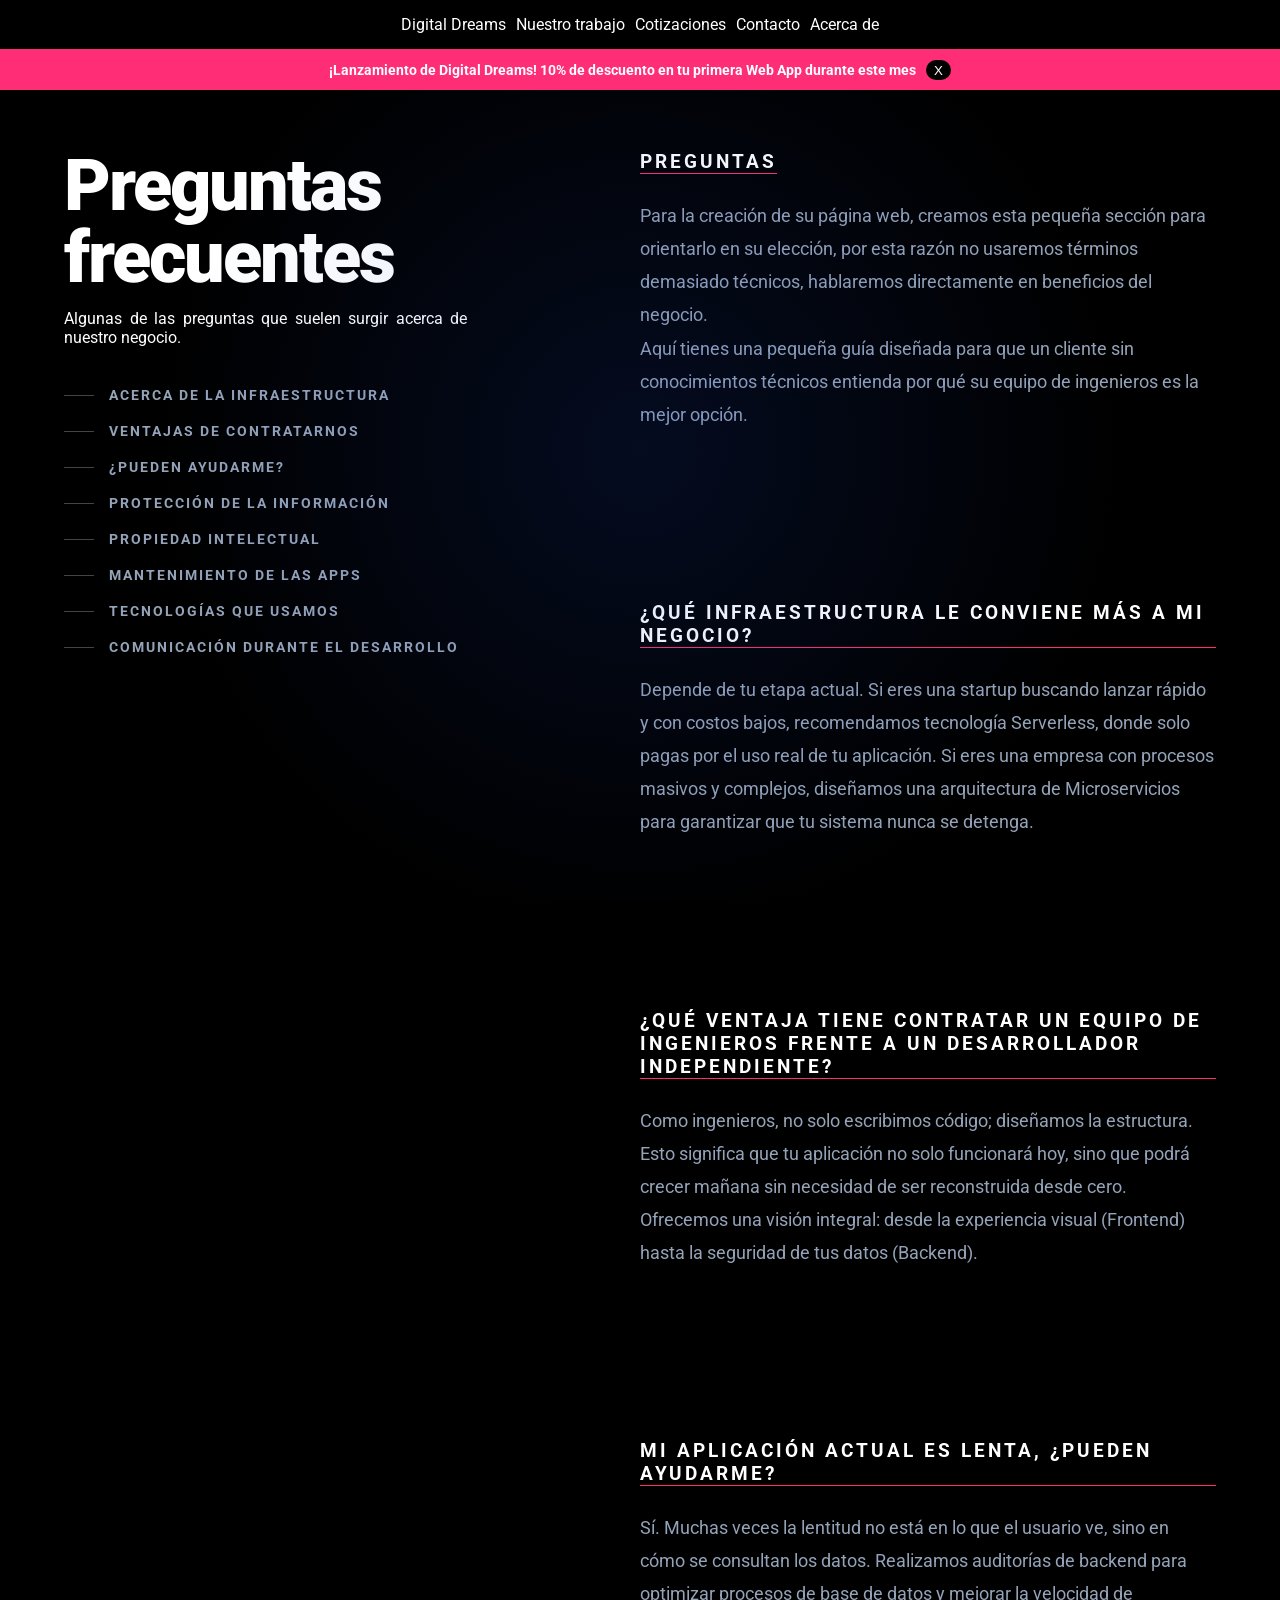
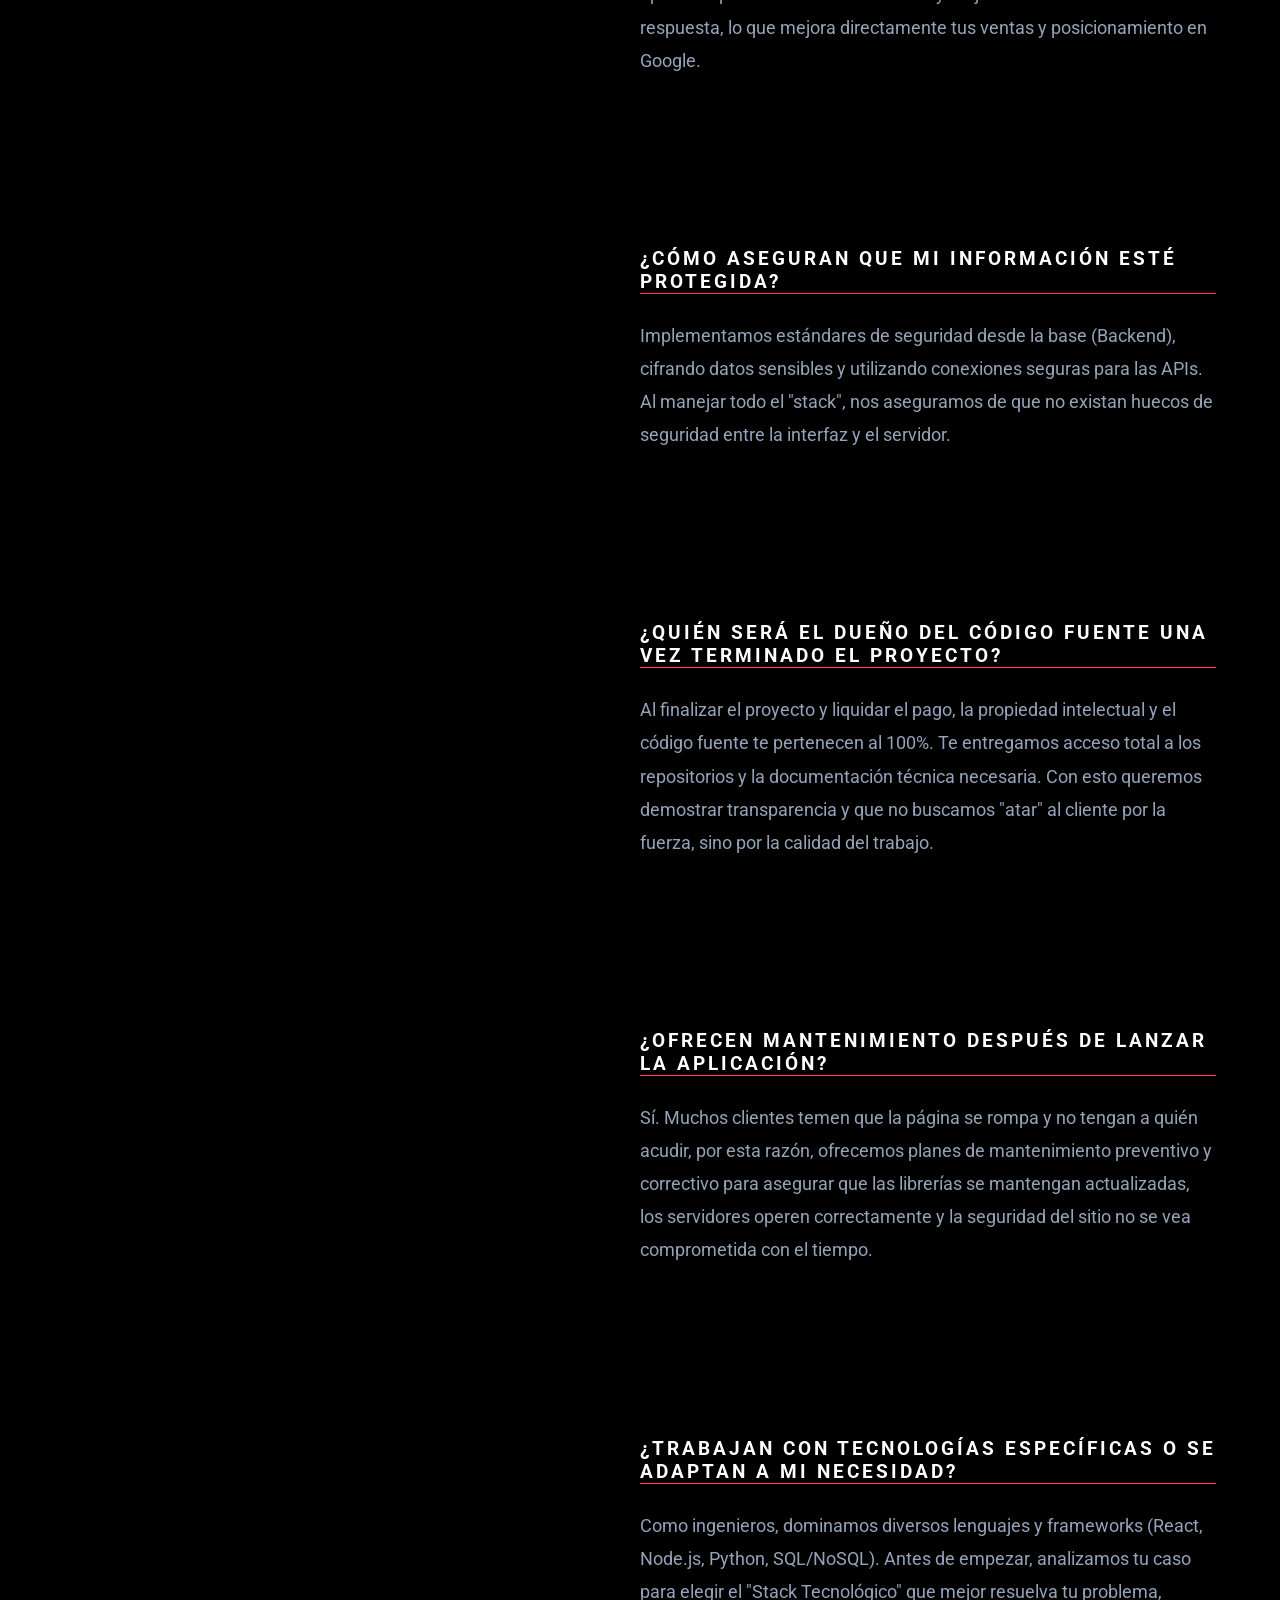
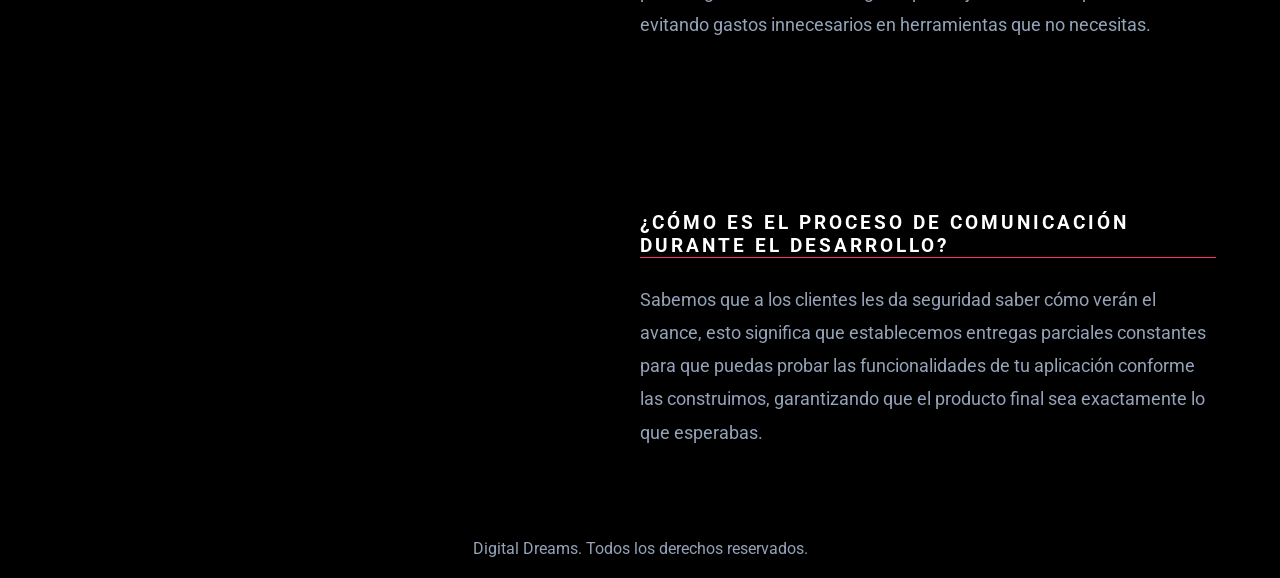
==== html/preguntas.html @ 0b983600 "Add files via upload" ====
<!DOCTYPE html>
<html lang="es">

<head>
    <meta charset="UTF-8">
    <title>Digital Dreams | Preguntas frecuentes</title>
    <link href="https://fonts.googleapis.com/css2?family=Roboto:wght@400;900&display=swap" rel="stylesheet">
    <link rel="stylesheet" href="../style principal.css">
</head>

<body>
    <div id="glow-background"></div>

    <div class="hero">
        <a href="../index.html">Digital Dreams</a>
        <a href="proyectos.html">Nuestro trabajo</a>
        <a href="cotizaciones.html">Cotizaciones</a>
        <a href="contacto.html">Contacto</a>
        <a href="acerca-de.html">Acerca de</a>
    </div>

    <header class="header">
        <div class="promo-banner" id="promo-banner">
            <a href="html/oferta.html" class="banner-link">
                ¡Lanzamiento de Digital Dreams! 10% de descuento en tu primera Web App durante este mes
            </a>
            <button id="boton-banner">X</button>
        </div>
    </header>

    <header class="header-container">
        <div class="hero-left">
            <h1 class="main-title">Preguntas frecuentes</h1>
            <p class="subtitle">Algunas de las preguntas que suelen surgir acerca de nuestro negocio.</p>

            <nav class="nav-column">
                <a href="#pregunta1"><span></span> Acerca de la infraestructura</a>
                <a href="#pregunta2"><span></span>
                    Ventajas de contratarnos</a>
                <a href="#pregunta3"><span></span> ¿Pueden ayudarme?</a>
                <a href="#pregunta4"><span></span> Protección de la información</a>
                <a href="#pregunta5"><span></span> Propiedad intelectual</a>
                <a href="#pregunta6"><span></span> Mantenimiento de las apps</a>
                <a href="#pregunta7"><span></span> Tecnologías que usamos</a>
                <a href="#pregunta8"><span></span> Comunicación durante el desarrollo</a>
            </nav>
        </div>
        <div class="content-right">
            <section id="introduccion-preguntas">
                <h2>Preguntas</h2>
                <p>Para la creación de su página web, creamos esta pequeña sección para orientarlo en su
                    elección, por esta razón no usaremos
                    términos demasiado técnicos, hablaremos directamente en beneficios del negocio.
                    <br>
                    Aquí tienes una pequeña guía diseñada para que un cliente sin conocimientos técnicos entienda por
                    qué su
                    equipo de
                    ingenieros es la mejor opción.
                </p>
            </section>

            <section id="pregunta1">
                <h2>¿Qué infraestructura le conviene más a mi negocio?</h2>
                <p>Depende de tu etapa actual. Si eres una startup buscando lanzar rápido y con costos bajos,
                    recomendamos tecnología Serverless, donde solo pagas por el uso real de tu aplicación.
                    Si eres una empresa con procesos masivos y complejos, diseñamos una arquitectura de Microservicios
                    para garantizar que tu sistema nunca se detenga.</p>
            </section>

            <section id="pregunta2">
                <h2>¿Qué ventaja tiene contratar un equipo de ingenieros frente a un desarrollador independiente?</h2>
                <p>Como ingenieros, no solo escribimos código; diseñamos la estructura. Esto significa que tu aplicación
                    no solo funcionará hoy, sino que podrá crecer mañana sin necesidad de ser reconstruida desde cero.
                    Ofrecemos una visión integral: desde la experiencia visual (Frontend) hasta la seguridad de tus
                    datos
                    (Backend).</p>
            </section>

            <section id="pregunta3">
                <h2>Mi aplicación actual es lenta, ¿pueden ayudarme?</h2>
                <p>Sí. Muchas veces la lentitud no está en lo que el usuario ve, sino en cómo se consultan los datos.
                    Realizamos auditorías de backend para optimizar procesos de base de datos y mejorar la velocidad de
                    respuesta,
                    lo que mejora directamente tus ventas y posicionamiento en Google.</p>
            </section>

            <section id="pregunta4">
                <h2>¿Cómo aseguran que mi información esté protegida?</h2>
                <p>Implementamos estándares de seguridad desde la base (Backend), cifrando datos sensibles y utilizando
                    conexiones
                    seguras para las APIs. Al manejar todo el "stack", nos aseguramos de que no existan huecos de
                    seguridad entre
                    la interfaz y el servidor.</p>
            </section>

            <section id="pregunta5">
                <h2>¿Quién será el dueño del código fuente una vez terminado el proyecto?</h2>
                <p>Al finalizar el proyecto y liquidar el pago, la propiedad intelectual y el código fuente te
                    pertenecen al 100%.
                    Te entregamos acceso total a los repositorios y la documentación técnica necesaria. Con esto
                    queremos
                    demostrar transparencia y que no buscamos "atar" al cliente por la fuerza, sino por la calidad del
                    trabajo.</p>
            </section>

            <section id="pregunta6">
                <h2>¿Ofrecen mantenimiento después de lanzar la aplicación?</h2>
                <p>Sí. Muchos clientes temen que la página se rompa y no tengan a quién acudir, por esta razón,
                    ofrecemos planes
                    de mantenimiento preventivo y correctivo para asegurar que las librerías se mantengan actualizadas,
                    los
                    servidores operen correctamente y la seguridad del sitio no se vea comprometida con el tiempo.</p>
            </section>

            <section id="pregunta7">
                <h2>¿Trabajan con tecnologías específicas o se adaptan a mi necesidad?</h2>
                <p>Como ingenieros, dominamos diversos lenguajes y frameworks (React, Node.js, Python, SQL/NoSQL).
                    Antes de empezar, analizamos tu caso para elegir el "Stack Tecnológico" que mejor resuelva tu
                    problema,
                    evitando gastos innecesarios en herramientas que no necesitas.</p>
            </section>

            <section id="pregunta8">
                <h2>¿Cómo es el proceso de comunicación durante el desarrollo?</h2>
                <p>Sabemos que a los clientes les da seguridad saber cómo verán el avance, esto significa que
                    establecemos
                    entregas parciales constantes para que puedas probar las funcionalidades de tu aplicación conforme
                    las
                    construimos, garantizando que el producto final sea exactamente lo que esperabas.</p>
            </section>
        </div>
    </header>


    <footer>
        <p>Digital Dreams. Todos los derechos reservados.</p>
    </footer>

    <script src="../javascript/glow-background.js"></script>
    <script src="../javascript/banner.js"></script>

</body>
---- style principal.css ----
html {
    scroll-behavior: smooth; /* esto se pone para que al scrollear la pagina con scrollTo de JS se haga de una forma suave y "animada"*/
}

/* Ajustes del banner */
.promo-banner {
    position: absolute;
    top: 0;
    left: 0;

    display: flex;

    text-align: center;
    align-items: center;
    justify-content: center;
    gap: 10px;

    background-color: #ff2d75;

    width: 100%;
    height: 40px;

    padding: 10px 0;
    margin-top: 50px;

    z-index: 2;

    & button {
        background: #000000;
        color: white;
        border: none;
        border-radius: 10px;
        width: 2%;
        height: 100%;

        transition: 0.3s;
    }

    & button:hover {
        cursor: pointer;
        opacity: 0.7;
    }
}

.banner-link {
    color: white;
    text-decoration: none;
    font-weight: 700;
    font-size: 0.9rem;
    display: inline-block;
}

.banner-link:hover {
    text-decoration: underline;
    filter: brightness(1.1);
}


/* Reset básico */
* {
    margin: 0;
    padding: 0;
    box-sizing: border-box;
}

body {
    background-color: #000000;
    /* Fondo negro absoluto */
    color: #ffffff;
    font-family: 'Roboto', sans-serif;
    min-height: 100vh;
    overflow-x: hidden;
}


/* El efecto de fondo */
#glow-background {
    position: fixed;
    top: 0;
    left: 0;
    width: 100%;
    height: 100%;
    pointer-events: none;
    z-index: 1;
    /* Asegúrate de que este número sea menor al de tu contenido */
    background: radial-gradient(600px circle at var(--x, 50%) var(--y, 50%),
            rgba(29, 78, 216, 0.15),
            transparent 80%);
    transition: background 0.05s ease;
}

.header-container {
    display: flex;
    flex-direction: row;
    /* Importante: horizontal */
    justify-content: space-between;
    /* Manda el título a la izquierda y el contenido a la derecha */
    width: 100%;
    max-width: 100%;
    padding: 150px 5% 50px 5%;
    box-sizing: border-box;

    /* min-height: 100vh; /* agregué esto para que el header-container tenga una altura mínima de 100vh (que es la altura de la página), para así poder manejar mejor el footer y otros elementos. -Alex1ne*/
}

/* 2. LADO IZQUIERDO: Se mantiene fijo mientras bajas */
.hero-left {
    width: 35%;
    /* Ocupa menos espacio para dejarle más a la derecha */
    position: sticky;
    top: 150px;
    height: fit-content;
}

/* 3. LADO DERECHO: El bloque que contiene los párrafos largos */
.content-right {
    width: 50%;
    /* Esto hace que los párrafos sean anchos y profesionales */
    display: flex;
    flex-direction: column;
    gap: 150px;
    /* No hace falta align-items aquí porque el justify-between del padre ya lo empujó */
}

/* 4. SECCIONES: Aseguramos que el párrafo use todo su ancho disponible */
section {
    width: 100%;
    text-align: left;
}

section p {
    color: #94a3b8;
    line-height: 1.8;
    font-size: 1.15rem;
    margin-bottom: 20px;
    white-space: normal;
    /* Asegura que fluya como párrafo y no como verso */
}

section h2 {
    color: #ffffff;
    font-size: 1.2rem;
    text-transform: uppercase;
    letter-spacing: 3px;
    margin-bottom: 25px;
    border-bottom: 1px solid #ff2d75;
    display: inline-block;
}

/* 5. TÍTULOS Y BOTONES (Tu estilo original) */
.main-title {
    font-size: 4.5rem;
    font-weight: 900;
    line-height: 1;
    margin-bottom: 15px;
    letter-spacing: -2px;
}

.subtitle {
    text-align: justify;
}

.nav-column {
    display: flex;
    flex-direction: column;
    gap: 20px;
    margin-top: 40px;
}

.nav-column a {
    color: #94a3b8;
    text-decoration: none;
    font-weight: 700;
    text-transform: uppercase;
    font-size: 0.85rem;
    letter-spacing: 2px;
    display: flex;
    align-items: center;
    transition: 0.3s;
}

.nav-column a span {
    width: 30px;
    height: 1px;
    background-color: #444;
    margin-right: 15px;
    transition: 0.3s;
}

.nav-column a:hover {
    color: #ffffff;
    padding-left: 10px;
}

.nav-column a:hover span {
    width: 60px;
    background-color: #ffffff;
}

.btn-hero {
    margin-top: 40px;
    background-color: #0c35ff;
    color: white;
    border: none;
    padding: 15px 35px;
    font-weight: 700;
    border-radius: 4px;
    cursor: pointer;
    transition: 0.3s;
}

footer {
    background: transparent;
    padding: 20px;
    width: 100%;
    height: 100%;
    text-align: center;
    color: #94a3b8;
}

.hero {
    display: flex;
    position: fixed;

    align-items: center;
    justify-content: center;

    z-index: 3;

    text-align: left;

    gap: 10px;

    width: 100%;
    height: 50px;

    background-color: #000000;
    padding: 20px;

    border: 1px solid #ff2d75;
    border-right: none;
    border-left: none;
    border-top: none;

    & a {
        font-size: 1rem;
        color: white;
        text-decoration: none;
        transition: 0.3s;
    }

    & a:hover {
        color: #ff2d75;
    }
}

.header-boton-proyectos {
    display: flex;

    align-items: center;
    justify-content: center;
    text-align: justify;

    flex-direction: column;

    min-height: 30vh;

    padding: 20px;

    & button {
        position: relative;
        padding: 20px;
        font-size: 1rem;
        color: white;
        background: transparent;

        border: 1px solid #ff2d75;

        text-decoration: none;

        transition: 0.3s;
    }

    & button span::after {
        content: '\00bb';
        /* este contenido es una flecha que apunta hacia la derecha*/
        position: absolute;
        right: 20px;
        opacity: 0;
        transition: 0.5s;
    }

    & button:hover span::after {
        opacity: 1;
    }

    & button:hover {
        border-color: white;
        padding-right: 40px;
        cursor: pointer;
        /* usando padding-right podemos hacer que se extienda a la derecha el elemento en cuestion (en este caso el <a>), dando un efecto con el span.*/
    }
}

.header-proyectos {
    display: flex;

    align-items: center;
    justify-content: center;

    flex-direction: column;
    height: 100vh;

    & .fotos-proyecto {

        display: flex;
        align-items: center;
        justify-content: center;
        flex-wrap: wrap;
        padding: 20px;
        gap: 20px;

        width: 70%;
        height: 100%;

        & .wrapper-imagen {
            position: relative;
            height: 50%;
            width: 40%;

            border: 1px solid #ff2d75;

            border-left: none;
            border-top: none;
            border-right: none;

            transition: 0.3s;

            & img {
                height: 100%;
                width: 100%;
            }

        }

        & .wrapper-imagen:hover {
            transform: scale(1.05);
            opacity: 0.7;
            cursor: pointer;
        }

    }

    & section {
        display: flex;

        align-items: center;
        justify-content: center;

        width: 100%;
        height: auto;

        flex-direction: row;
    }

    & .tecnologias-proyecto {
        display: flex;

        align-items: center;
        justify-content: center;

        flex-direction: row;

        gap: 10px;

        & img {
            height: 45px;
            width: 45px;

            transition: 0.3s;
        }

        & img:hover {
            transform: scale(1.21);
            /* al usar numeros como .21 en vez de .20 evitamos que la transicion se vea rara*/
        }
    }
}

.imagen-grande {
    left: 0;
    top: 0;
    inset: 0;
    position: fixed;
    display: none;
    /* por defecto la imagen grande tiene el display en none, pero en realidad es flex (display: flex;)*/

    flex-direction: column;
    gap: 20px;

    background: rgba(0, 0, 0, 0.5);

    align-items: center;
    justify-content: center;

    height: 100%;
    width: 100%;
    z-index: 100;

    & img {
        height: 80%;
        width: 65%;
        z-index: 100;

        border: 1px solid #ff2d75;
        border-right: none;
        border-left: none;
        border-top: none;
    }

    & .boton-cerrar {
        position: relative;
        padding: 20px;
        font-size: 1rem;
        color: white;

        background: black;

        border: 1px solid #ff2d75;

        text-decoration: none;

        transition: 0.3s;
    }

    & .boton-cerrar:hover {
        cursor: pointer;
        border-color: white;
        padding-right: 40px;
    }

    & .boton-cerrar span::after {
        content: '\292C';
        position: absolute;
        right: 20px;
        bottom: 19px;
        opacity: 0;
        transition: 0.5s;
    }

    & .boton-cerrar:hover span::after {
        opacity: 1;
    }

}

.imagen-grande:target {
    /* este es el truco para que la imagen grande se muestre. cuando el href dirige a la imagen-grande que tiene el id al que apunta el href, entonces se le pone display: flex.*/
    display: flex;
}


.footer {
    background-color: none;
    color: white;
    text-align: center;
    padding: 40px 20px;
}

.footer-links {
    display: flex;
    justify-content: center;
    gap: 30px;
    margin-bottom: 5px;
}

.footer-links a {
    color: white;
    text-decoration: none;
    font-size: 1rem;
    transition: color 0.3s;
}

.footer-links a:hover {
    color: #ff2d75;
}

.cotizaciones-form {
    display: flex;
    flex-direction: column;
    gap: 20px;
}

.cotizaciones-form .form-grid {
    display: grid;
    grid-template-columns: repeat(2, minmax(0, 1fr));
    gap: 20px;
}

.cotizaciones-form .form-field {
    display: flex;
    flex-direction: column;
    gap: 8px;
}

.cotizaciones-form .form-field.full {
    grid-column: 1 / -1;
}

.cotizaciones-form label {
    color: #94a3b8;
    font-size: 0.8rem;
    font-weight: 700;
    letter-spacing: 2px;
    text-transform: uppercase;
}

.cotizaciones-form input,
.cotizaciones-form select,
.cotizaciones-form textarea {
    background-color: #0b0b0b;
    border: 1px solid #1f2937;
    border-radius: 4px;
    color: #ffffff;
    font-family: 'Roboto', sans-serif;
    font-size: 0.95rem;
    padding: 12px 14px;
}

.cotizaciones-form input:focus,
.cotizaciones-form select:focus,
.cotizaciones-form textarea:focus {
    border-color: #ff2d75;
    box-shadow: 0 0 0 1px #ff2d75;
    outline: none;
}

.cotizaciones-form textarea {
    min-height: 140px;
    resize: vertical;
}

.cotizaciones-form .btn-hero {
    margin-top: 0;
    width: fit-content;
}

@media (max-width: 900px) {
    .cotizaciones-form .form-grid {
        grid-template-columns: 1fr;
    }
}
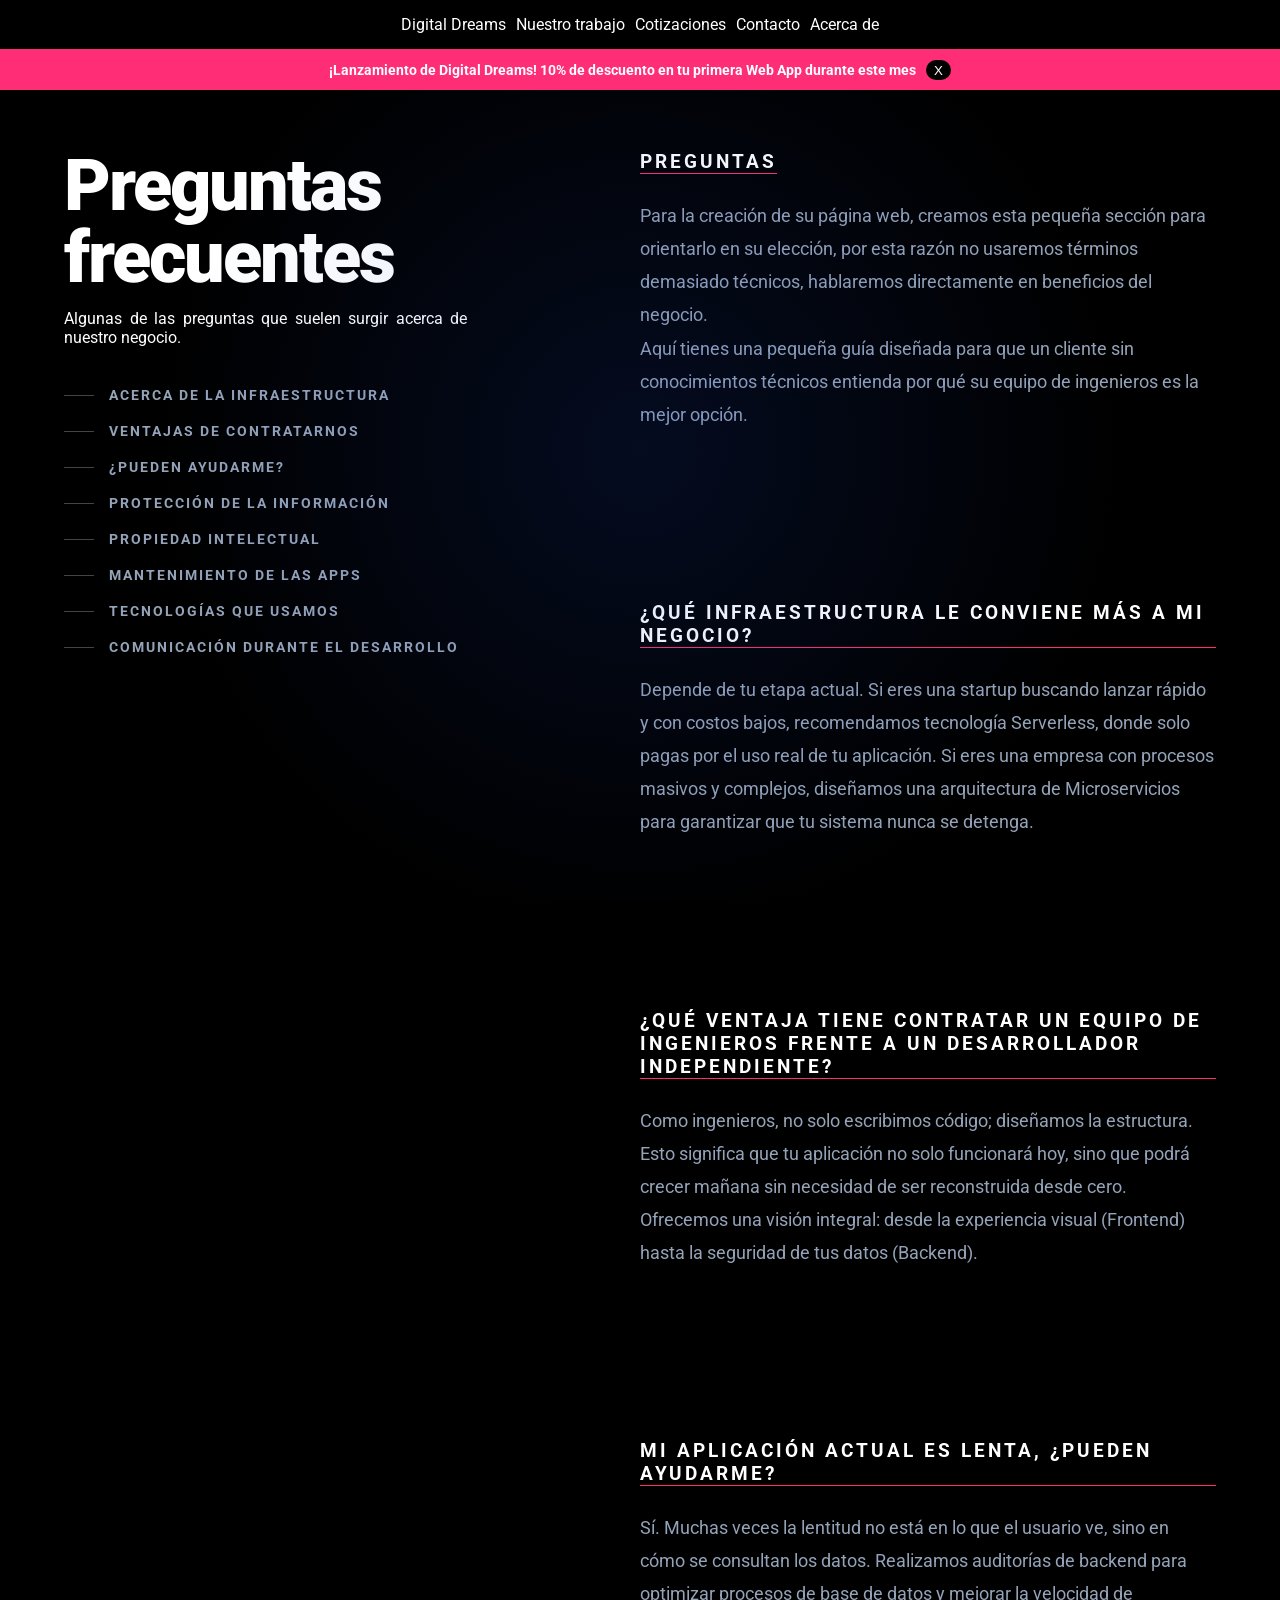
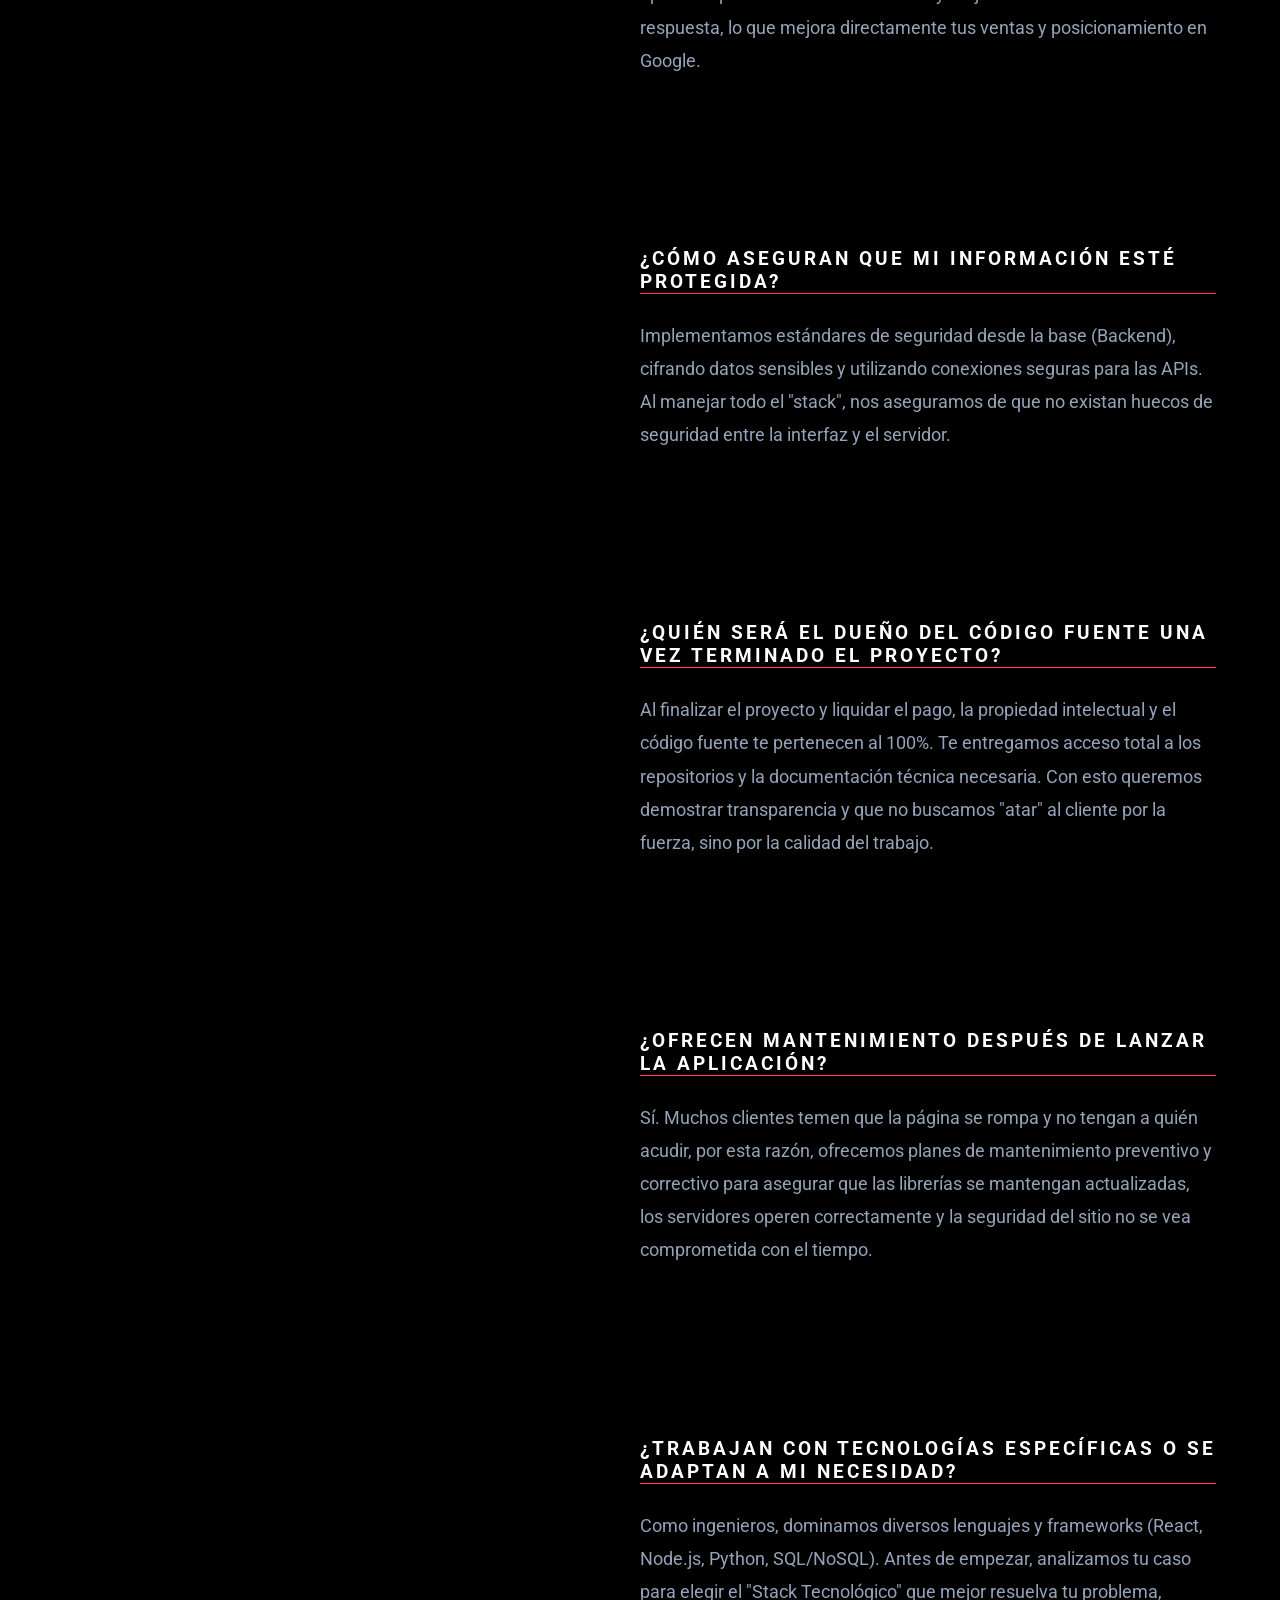
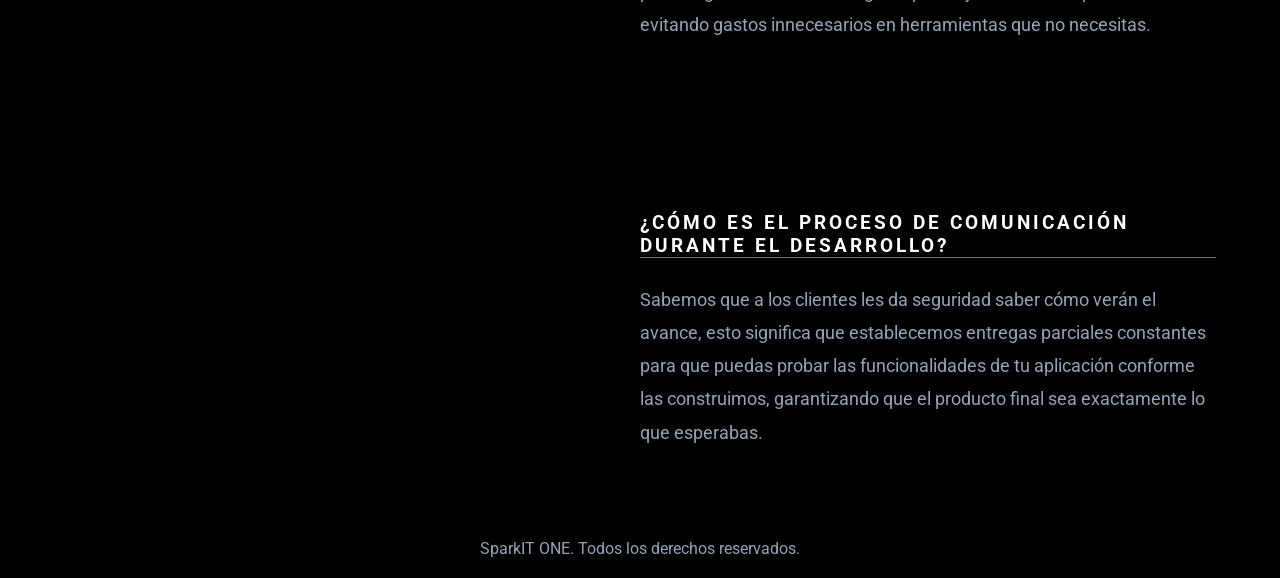
==== commit 8d1eac49: "Se cambiaron unos nombres de SparkIT ONE" ====
--- a/html/preguntas.html
+++ b/html/preguntas.html
@@ -3,7 +3,7 @@
 
 <head>
     <meta charset="UTF-8">
-    <title>Digital Dreams | Preguntas frecuentes</title>
+    <title>SparkIT ONE | Preguntas frecuentes</title>
     <link href="https://fonts.googleapis.com/css2?family=Roboto:wght@400;900&display=swap" rel="stylesheet">
     <link rel="stylesheet" href="../style principal.css">
 </head>
@@ -133,7 +133,7 @@
 
 
     <footer>
-        <p>Digital Dreams. Todos los derechos reservados.</p>
+        <p>SparkIT ONE. Todos los derechos reservados.</p>
     </footer>
 
     <script src="../javascript/glow-background.js"></script>
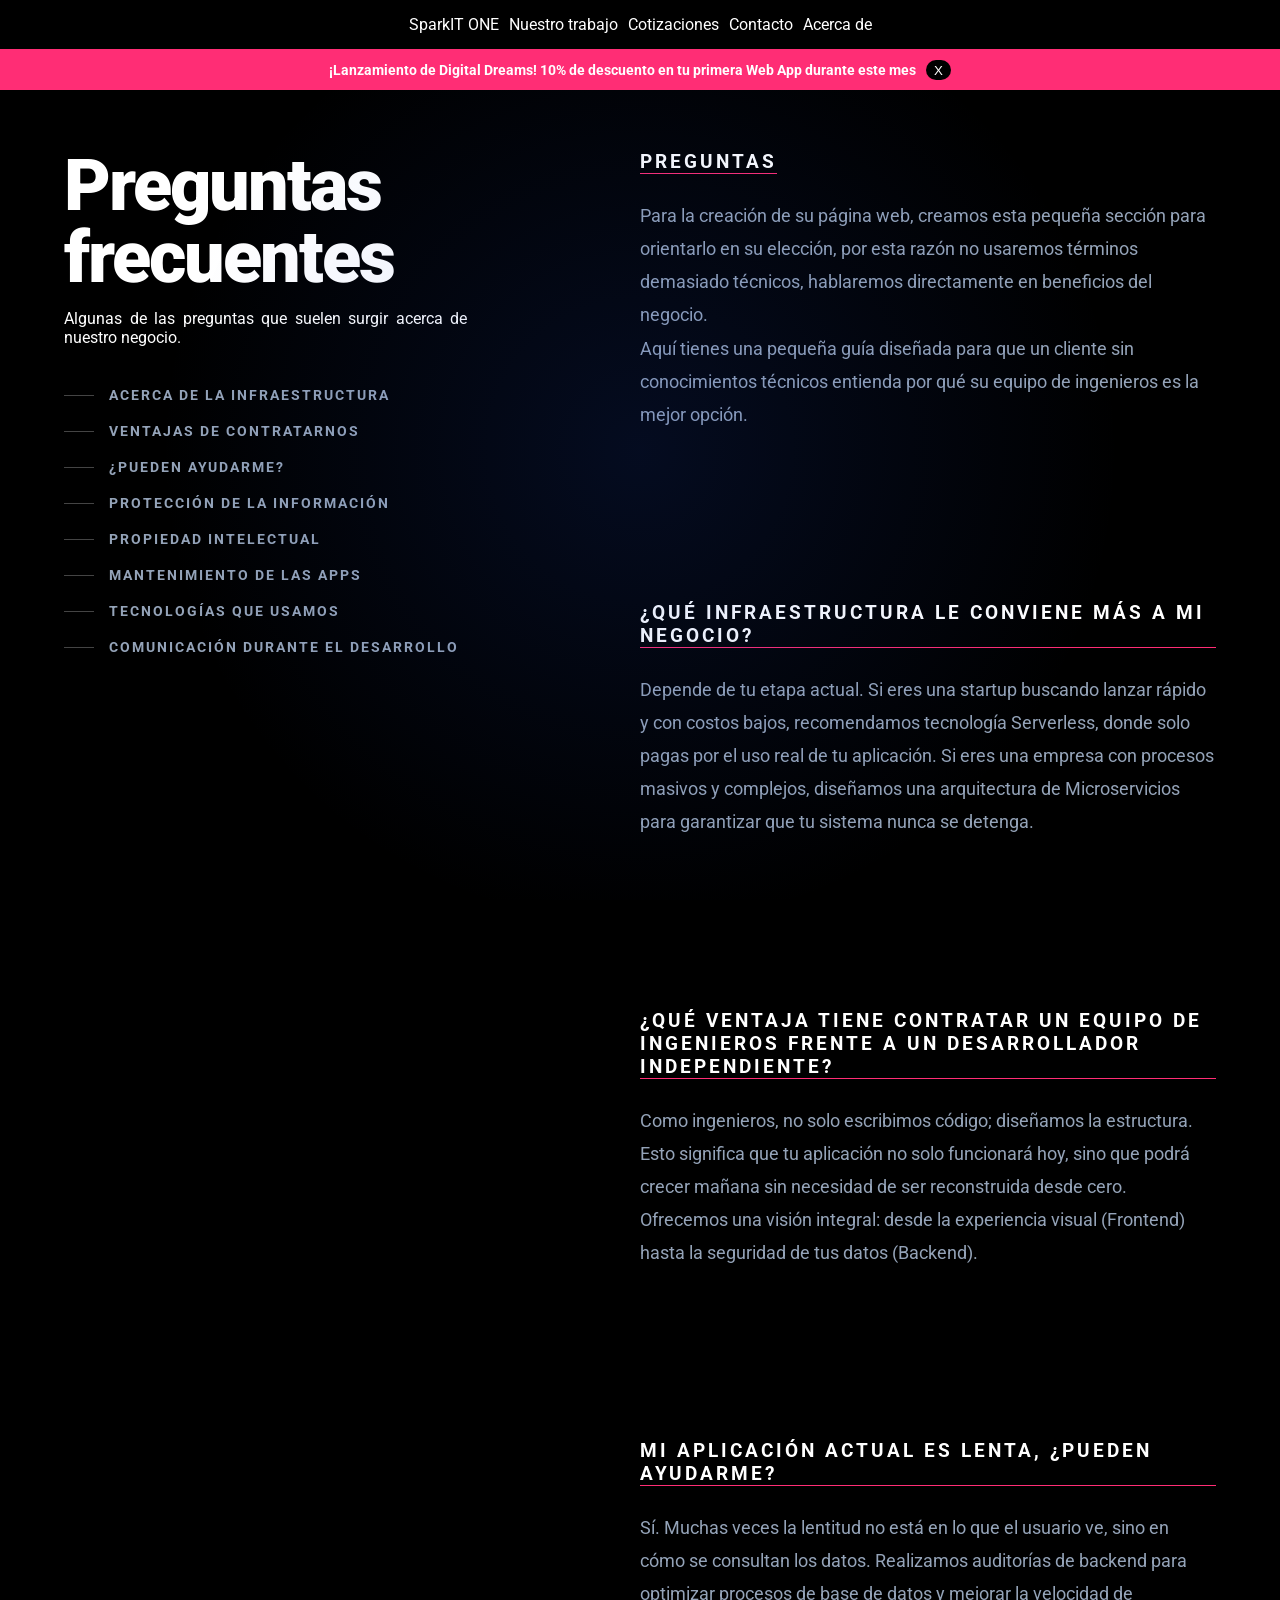
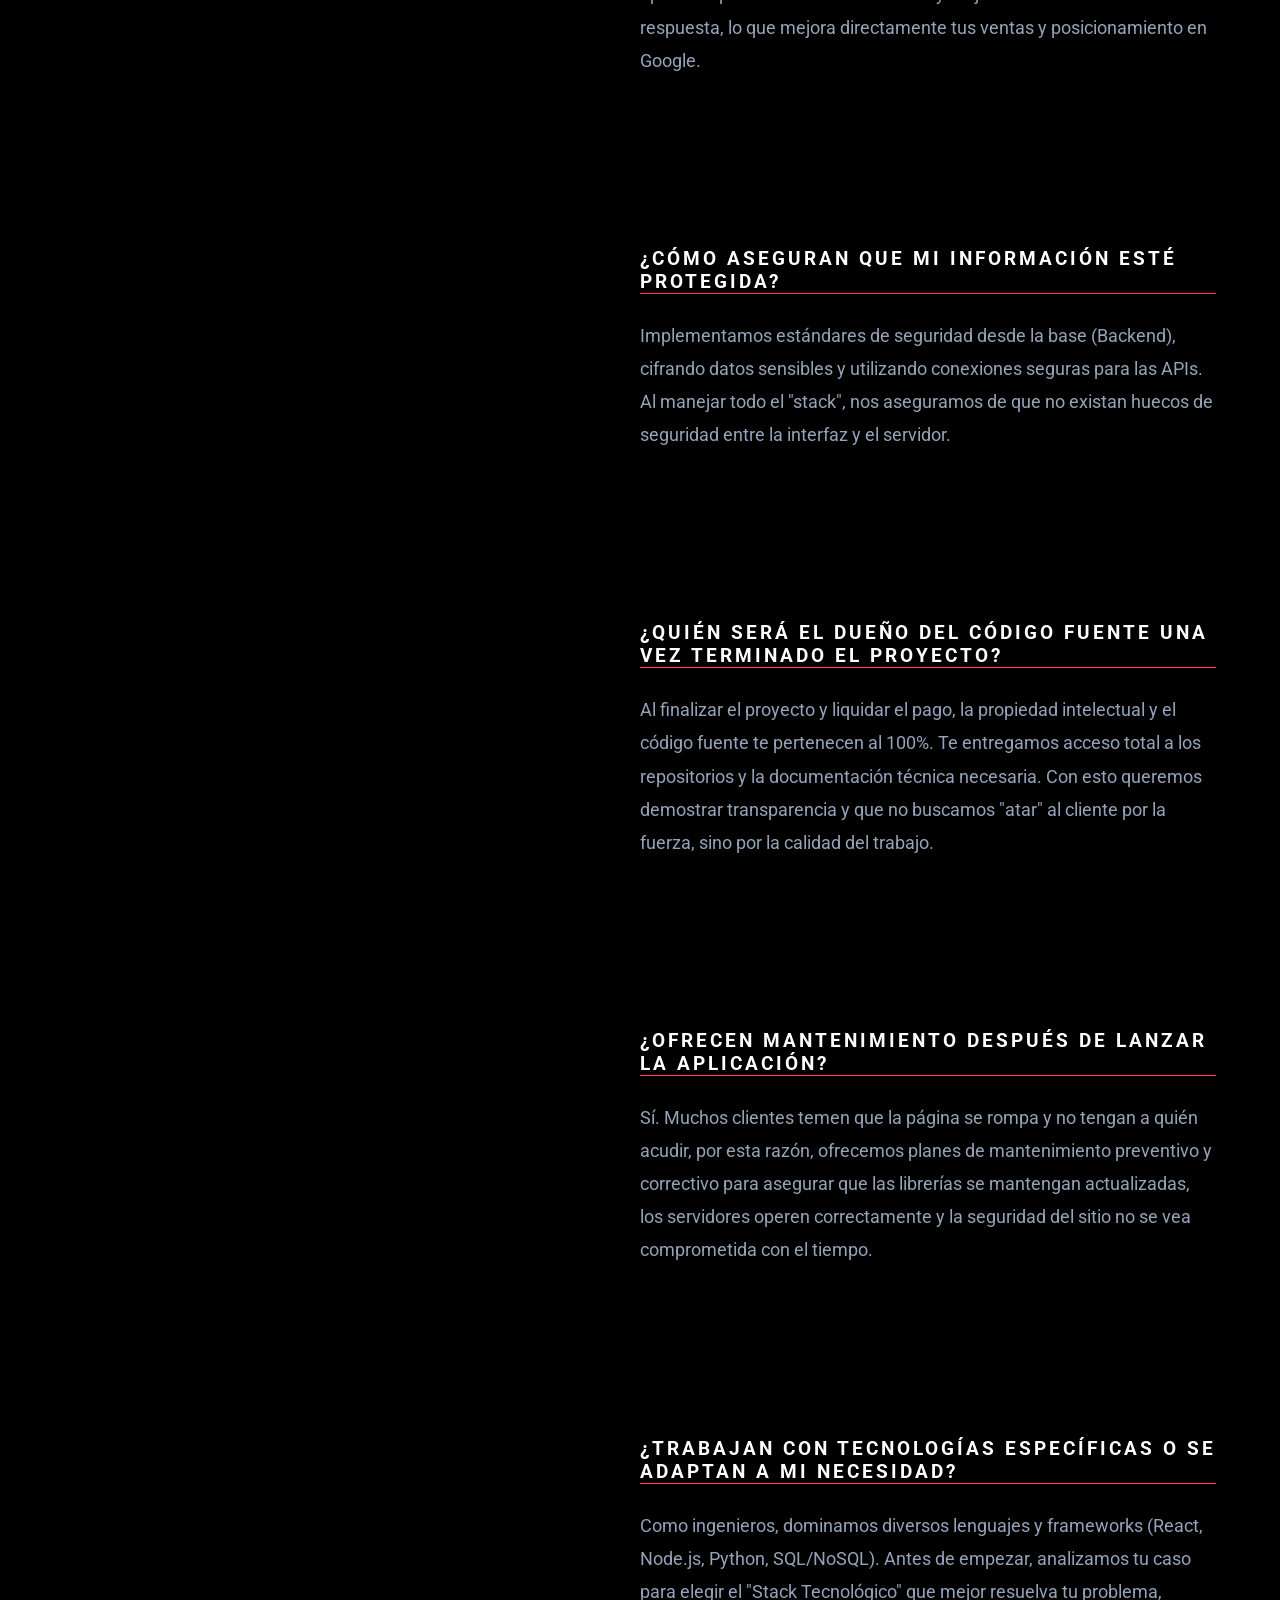
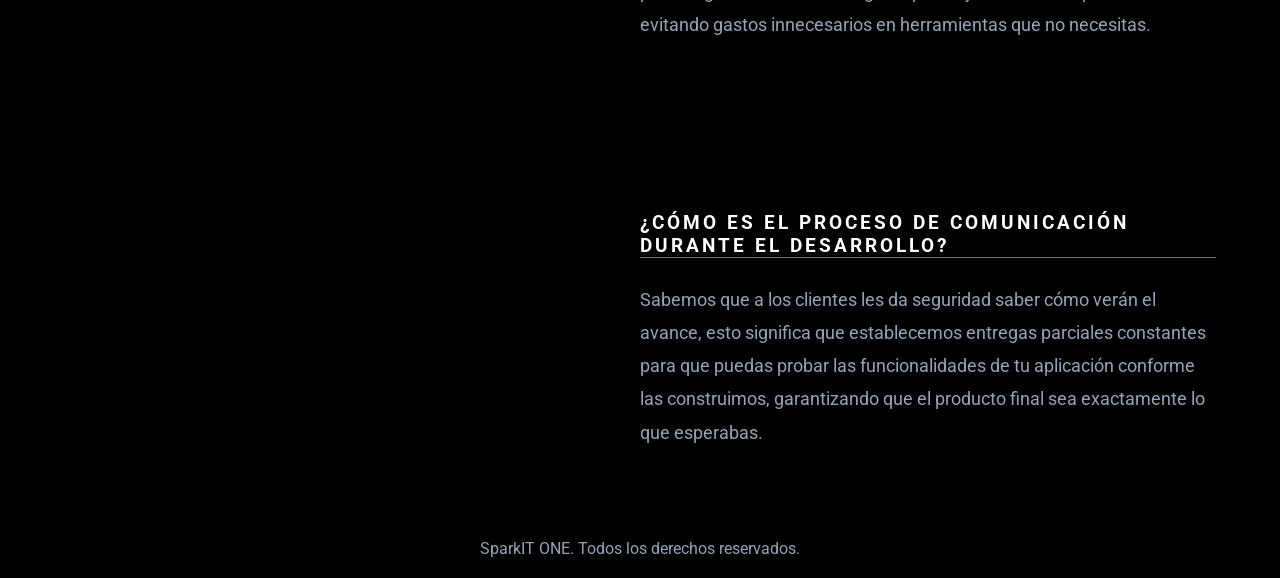
==== commit 18191803: "Cambio de nombre" ====
--- a/html/preguntas.html
+++ b/html/preguntas.html
@@ -12,7 +12,7 @@
     <div id="glow-background"></div>
 
     <div class="hero">
-        <a href="../index.html">Digital Dreams</a>
+        <a href="../index.html">SparkIT ONE</a>
         <a href="proyectos.html">Nuestro trabajo</a>
         <a href="cotizaciones.html">Cotizaciones</a>
         <a href="contacto.html">Contacto</a>
